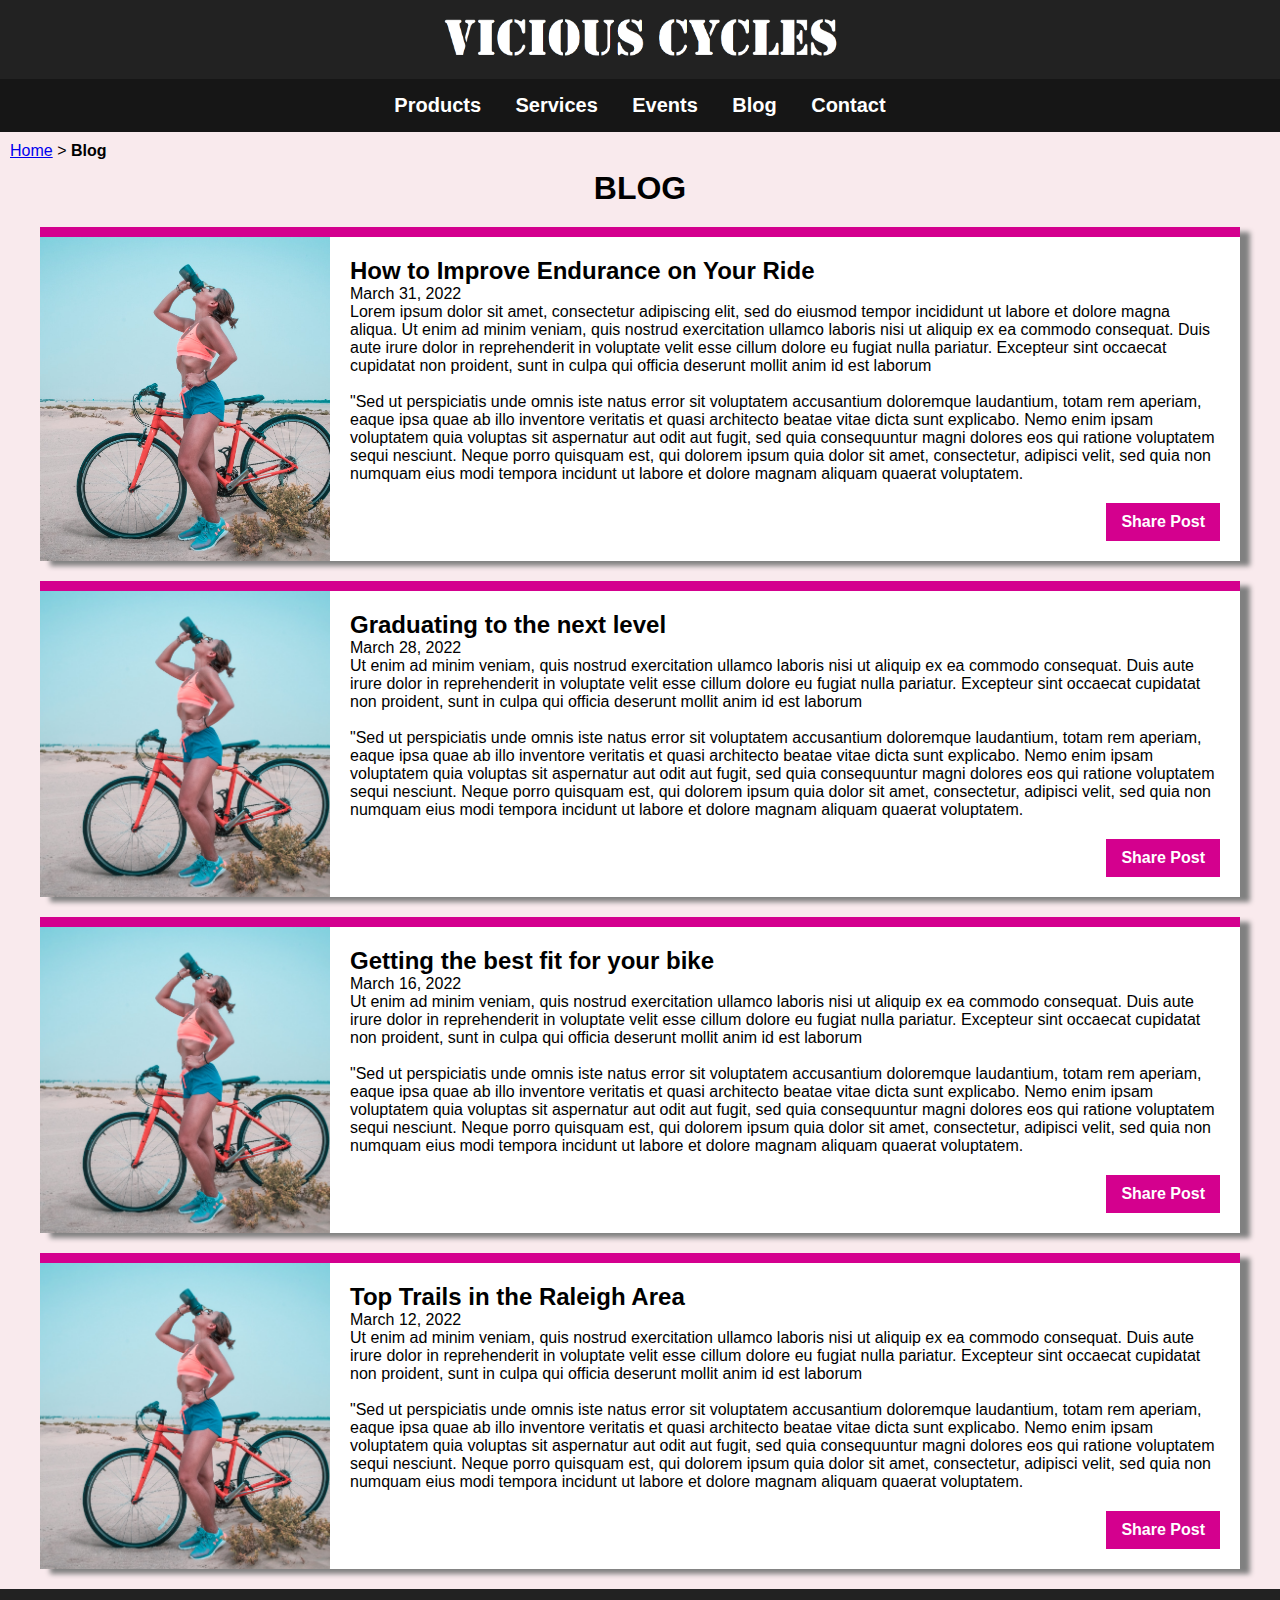
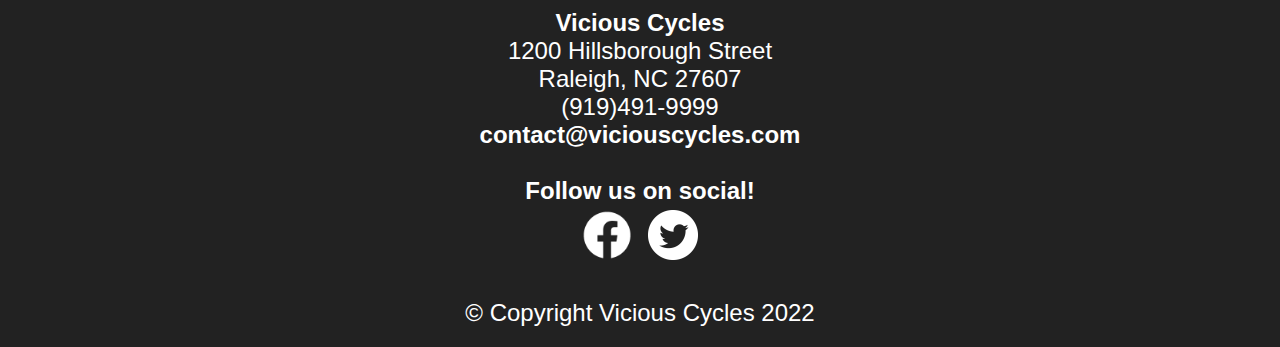
==== blog.html @ 44345014 "fix footer" ====
<!DOCTYPE html>
<html lang="en">

<head>
  <meta charset="utf-8">
  <title>Vicious Cycles</title>
  <link rel="stylesheet" href="css/styles.css">
  <style>
    .blogPost {
      border-top: 10px #d4008e solid;
      box-shadow: 10px 5px 5px grey;
      background-color: white;
      display: flex;
      margin: 20px 40px;
    }

    .blogPost .blogImage {
      width: 25%;
      float: left;
    }
    .blogImage img{
      width: 100%;
      height: 100%;
      object-fit: cover;
      margin:0;
      padding:0;
      display: block;
    }
    .blogBody {
      width: 75%;
      float: left;
      padding: 20px;
    }
    .blogFooter{
      text-align: right;
      padding-top: 20px;
    }
    .eventCard {
      border-top: 10px #d4008e solid;
      float: left;
      box-shadow: 10px 5px 5px grey;
      background-color: white;
      display: flex;
      justify-content: space-between;
      flex-direction: column;
    }
  </style>
</head>

<body>
  <!--
    Title: Vicious Cycles - Our Bikes 
    Developer: Stephanie Scott
    Description: This page contains the content page for "our bikes" on the Vicious Cycles website
  -->
  <header>
    <a href="index.html"><img id="companyLogo" src="img/vicious-cycles-logo4.png" alt="Vicious Cycles Company Logo"></a>
  </header>
  <nav id="navMenu">
    <ul>
      <li><a href="ourBikes.html">Products</a></li>
      <li><a href="ourServices.html">Services</a></li>
      <li><a href="events.html">Events</a></li>
      <li><a href="blog.html">Blog</a></li>
      <li><a href="contact.html">Contact</a></li>
    </ul>
  </nav>
  <main>
    <nav id="breadcrumb">
      <ul>
        <li><a href="index.html">Home</a> > </li>
        <li class="currentPage">Blog</li>
      </ul>
    </nav>
    <h1 class="pageHeader">Blog</h1>
    <div id="ourBikes" style="width: 100%; display: inline-block;">
      <div class="blogPost">
        <div class="blogImage">
          <img src="img/pexels-biker-driking.jpg" alt="Biker woman drinking water">
        </div>
        <div class="blogBody">
          <div class="blogTitle"><h2>How to Improve Endurance on Your Ride</h2></div>
          <div class="blogDate">March 31, 2022</div>
          <div class="blogContent">
            <p>Lorem ipsum dolor sit amet, consectetur adipiscing elit, sed do eiusmod tempor incididunt ut labore et dolore magna aliqua. 
              Ut enim ad minim veniam, quis nostrud exercitation ullamco laboris nisi ut aliquip ex ea commodo consequat. 
              Duis aute irure dolor in reprehenderit in voluptate velit esse cillum dolore eu fugiat nulla pariatur. 
              Excepteur sint occaecat cupidatat non proident, sunt in culpa qui officia deserunt mollit anim id est laborum</p><br>
              <p>"Sed ut perspiciatis unde omnis iste natus error sit voluptatem accusantium doloremque laudantium, totam rem aperiam, eaque ipsa quae ab illo inventore veritatis et quasi architecto beatae vitae dicta sunt explicabo. 
                Nemo enim ipsam voluptatem quia voluptas sit aspernatur aut odit aut fugit, sed quia consequuntur magni dolores eos qui ratione voluptatem sequi nesciunt. 
                Neque porro quisquam est, qui dolorem ipsum quia dolor sit amet, consectetur, adipisci velit, sed quia non numquam eius modi tempora incidunt ut labore et dolore magnam aliquam quaerat voluptatem. 
              </p>
          </div>
          <div class="blogFooter">
            <button class="primaryButton">Share Post</button>
          </div>
        </div>
      </div>
      <div class="blogPost">
        <div class="blogImage">
          <img src="img/pexels-biker-driking.jpg" alt="Biker woman drinking water">
        </div>
          <div class="blogBody">
          <div class="blogTitle"><h2>Graduating to the next level</h2></div>
          <div class="blogDate">March 28, 2022</div>
          <div class="blogContent">
            Ut enim ad minim veniam, quis nostrud exercitation ullamco laboris nisi ut aliquip ex ea commodo consequat. 
            Duis aute irure dolor in reprehenderit in voluptate velit esse cillum dolore eu fugiat nulla pariatur. 
            Excepteur sint occaecat cupidatat non proident, sunt in culpa qui officia deserunt mollit anim id est laborum</p><br>
            <p>"Sed ut perspiciatis unde omnis iste natus error sit voluptatem accusantium doloremque laudantium, totam rem aperiam, eaque ipsa quae ab illo inventore veritatis et quasi architecto beatae vitae dicta sunt explicabo. 
              Nemo enim ipsam voluptatem quia voluptas sit aspernatur aut odit aut fugit, sed quia consequuntur magni dolores eos qui ratione voluptatem sequi nesciunt. 
              Neque porro quisquam est, qui dolorem ipsum quia dolor sit amet, consectetur, adipisci velit, sed quia non numquam eius modi tempora incidunt ut labore et dolore magnam aliquam quaerat voluptatem. 
            </p>
          </div>
          <div class="blogFooter">
            <button class="primaryButton">Share Post</button>
          </div>
        </div>
      </div>
      <div class="blogPost">
        <div class="blogImage">
          <img src="img/pexels-biker-driking.jpg" alt="Biker woman drinking water">
        </div>
        <div class="blogBody">
          <div class="blogTitle"><h2>Getting the best fit for your bike</h2></div>
          <div class="blogDate">March 16, 2022</div>
          <div class="blogContent">
            Ut enim ad minim veniam, quis nostrud exercitation ullamco laboris nisi ut aliquip ex ea commodo consequat. 
            Duis aute irure dolor in reprehenderit in voluptate velit esse cillum dolore eu fugiat nulla pariatur. 
            Excepteur sint occaecat cupidatat non proident, sunt in culpa qui officia deserunt mollit anim id est laborum</p><br>
            <p>"Sed ut perspiciatis unde omnis iste natus error sit voluptatem accusantium doloremque laudantium, totam rem aperiam, eaque ipsa quae ab illo inventore veritatis et quasi architecto beatae vitae dicta sunt explicabo. 
              Nemo enim ipsam voluptatem quia voluptas sit aspernatur aut odit aut fugit, sed quia consequuntur magni dolores eos qui ratione voluptatem sequi nesciunt. 
              Neque porro quisquam est, qui dolorem ipsum quia dolor sit amet, consectetur, adipisci velit, sed quia non numquam eius modi tempora incidunt ut labore et dolore magnam aliquam quaerat voluptatem. 
            </p>
          </div>
          <div class="blogFooter">
            <button class="primaryButton">Share Post</button>
          </div>
        </div>
      </div>
      <div class="blogPost">
        <div class="blogImage">
          <img src="img/pexels-biker-driking.jpg" alt="Biker woman drinking water">
        </div>
        <div class="blogBody">
          <div class="blogTitle"><h2>Top Trails in the Raleigh Area</h2></div>
          <div class="blogDate">March 12, 2022</div>
          <div class="blogContent">
            Ut enim ad minim veniam, quis nostrud exercitation ullamco laboris nisi ut aliquip ex ea commodo consequat. 
            Duis aute irure dolor in reprehenderit in voluptate velit esse cillum dolore eu fugiat nulla pariatur. 
            Excepteur sint occaecat cupidatat non proident, sunt in culpa qui officia deserunt mollit anim id est laborum</p><br>
            <p>"Sed ut perspiciatis unde omnis iste natus error sit voluptatem accusantium doloremque laudantium, totam rem aperiam, eaque ipsa quae ab illo inventore veritatis et quasi architecto beatae vitae dicta sunt explicabo. 
              Nemo enim ipsam voluptatem quia voluptas sit aspernatur aut odit aut fugit, sed quia consequuntur magni dolores eos qui ratione voluptatem sequi nesciunt. 
              Neque porro quisquam est, qui dolorem ipsum quia dolor sit amet, consectetur, adipisci velit, sed quia non numquam eius modi tempora incidunt ut labore et dolore magnam aliquam quaerat voluptatem. 
            </p>
          </div>
          <div class="blogFooter">
            <button class="primaryButton">Share Post</button>
          </div>
        </div>
      </div>


    </div>
  </main>
  <footer>
    <div>
      <ul>
        <li><b>Vicious Cycles</b></li>
        <li>1200 Hillsborough Street</li>
        <li>Raleigh, NC 27607</li>
        <li>(919)491-9999</li>
        <li><a href="mailto:contact@viciouscycles.com">contact@viciouscycles.com</a></li>
      </ul>
    </div>
    <br>
    <div id="socialLogos" style="padding: 0px 20px;">
      <p>Follow us on social!</p>
      <a href="https://www.facebook.com/" target="_blank"><img src="img/facebook_logo.png" width="50"
          alt="Facebook Logo - click to open Facebook"></a>
      <a href="https://www.twitter.com/" target="_blank"><img src="img/twitter_logo.png" width="50"
          alt="Twitter Logo - click to open Twitter"></a>
    </div>
    <br>
    <p>
      © Copyright Vicious Cycles 2022
    </p>
  </footer>
</body>

</html>
---- css/styles.css ----
/*
Owner: Stephanie Scott
Description: Main CSS page including Home page
File Name: index.html 
*/
@import "shared.css";
@import "contact.css";
@import "ourBikes.css";
@import "events.css";

* {
  margin: 0;
  padding: 0;
  }

@media (min-width: 1024px) {
  #productsAndServices{
    display: grid;
    grid-template-columns: repeat(3, 30%);
    gap: 50px;
    background-color: #f0d3e3;
    padding: 50px 30px;
    justify-content: center;
  }
}

@media (min-width: 100px) and (max-width: 1024px) {
  #productsAndServices{
    display: grid;
    grid-template-columns: repeat(1, 95%);
    justify-content: center; 
    text-align: center;   
    gap: 0px;
    padding: 50px 30px;
  }
  .cardTitle{
    width: 500px;
    font-size: 36px!important;
  }
  .imgWrapper{
    height: 300px;
    width: 500px;
  }
  #aboutUsSection{
    display: flex;
    flex-direction: column;
  }
  #aboutUsSection p{
    text-align: center!important;
    border: none !important;
    padding-bottom: 20px;
    width: 100%!important;
    padding: 20px;
  }
  #aboutUsSection h1{
    width: 100%!important;
    text-align: center!important;
  }
}

#productsAndServices a{
  justify-self: center;
}
.card img{
  width: 100%;
  height: 100%;
  object-fit: cover;
  margin:0;
  padding:0;
  display: block;
}

.card{
  margin: 10px;
  float: left;
  box-shadow: 10px 5px 5px grey;
  position: relative;
  text-align: center;
}
.card:hover{
  border: none;
  transform: scale(1.05);
}

.cardTitle{
  background-color: rgba(	212, 0, 142, .7);
  color: white;
  border: none;
  padding: 10px 0px;
  font-size: 28px;
  font-weight: bold;
  text-align: center;
  position: absolute;
  bottom: 0px;
  width: 100%;
  text-align: center;
}

#aboutUsSection{
  background-color: #161616;
  color: white;
  text-align: center;
  display: flex; 
  justify-content: center; 
  padding: 0px; 
  align-items: center;
}
#aboutUsSection h1{
  font-family:'Segoe UI', Tahoma, Geneva, Verdana, sans-serif;
  text-transform: uppercase;
  margin:0px; 
  padding: 40px 0px;
  font-size: 48px; 
  text-align: right;
  width: 20%; 
  text-align: right; 
  padding-right: 20px;
}
#aboutUsSection p{
    font-size: 24px;
    line-height: 1.75;
    margin:0px;
    width: 75%; 
    text-align: left; 
    border-left: solid 1px white; 
    padding-left: 20px;
  }
#selfieImg{
  width: 100%;
  height: 100%;
  object-fit: cover;
  margin:0;
  padding:0;
  display: block;
}
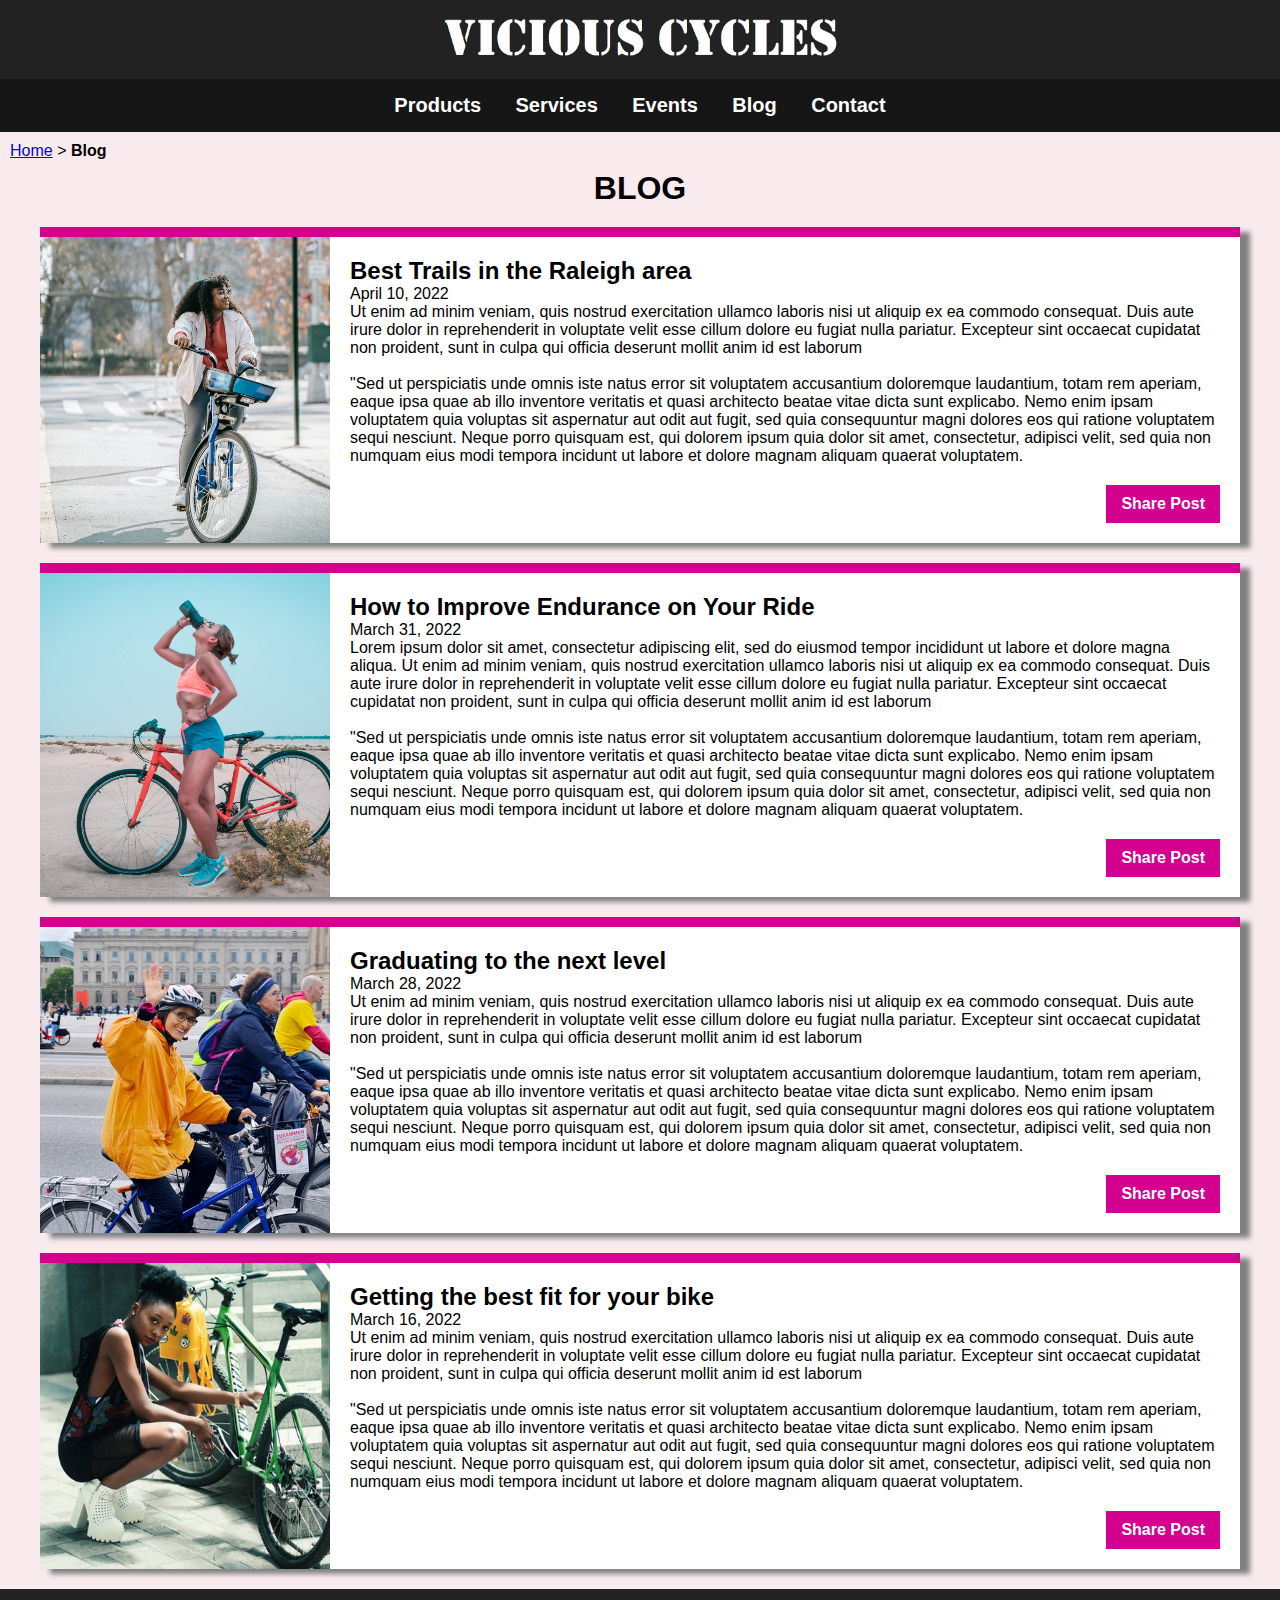
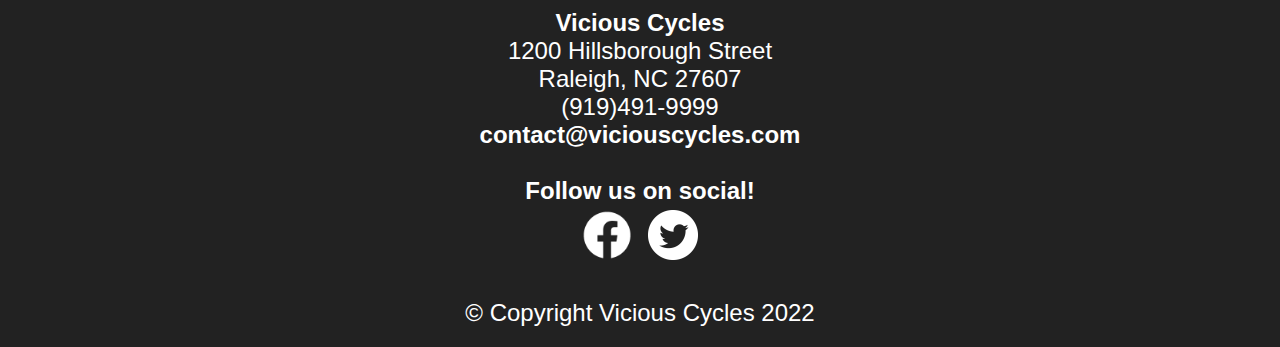
==== commit 42e633c1: "update blog page" ====
--- a/blog.html
+++ b/blog.html
@@ -76,6 +76,27 @@
     <div id="ourBikes" style="width: 100%; display: inline-block;">
       <div class="blogPost">
         <div class="blogImage">
+          <img src="img/joyRide.jpg" alt="Girl enjoying biking in the city">
+        </div>
+        <div class="blogBody">
+          <div class="blogTitle"><h2>Best Trails in the Raleigh area</h2></div>
+          <div class="blogDate">April 10, 2022</div>
+          <div class="blogContent">
+            Ut enim ad minim veniam, quis nostrud exercitation ullamco laboris nisi ut aliquip ex ea commodo consequat. 
+            Duis aute irure dolor in reprehenderit in voluptate velit esse cillum dolore eu fugiat nulla pariatur. 
+            Excepteur sint occaecat cupidatat non proident, sunt in culpa qui officia deserunt mollit anim id est laborum</p><br>
+            <p>"Sed ut perspiciatis unde omnis iste natus error sit voluptatem accusantium doloremque laudantium, totam rem aperiam, eaque ipsa quae ab illo inventore veritatis et quasi architecto beatae vitae dicta sunt explicabo. 
+              Nemo enim ipsam voluptatem quia voluptas sit aspernatur aut odit aut fugit, sed quia consequuntur magni dolores eos qui ratione voluptatem sequi nesciunt. 
+              Neque porro quisquam est, qui dolorem ipsum quia dolor sit amet, consectetur, adipisci velit, sed quia non numquam eius modi tempora incidunt ut labore et dolore magnam aliquam quaerat voluptatem. 
+            </p>
+          </div>
+          <div class="blogFooter">
+            <button class="primaryButton">Share Post</button>
+          </div>
+        </div>
+      </div>
+      <div class="blogPost">
+        <div class="blogImage">
           <img src="img/pexels-biker-driking.jpg" alt="Biker woman drinking water">
         </div>
         <div class="blogBody">
@@ -98,7 +119,7 @@
       </div>
       <div class="blogPost">
         <div class="blogImage">
-          <img src="img/pexels-biker-driking.jpg" alt="Biker woman drinking water">
+          <img src="img/groupRide.jpg" alt="Biker woman drinking water">
         </div>
           <div class="blogBody">
           <div class="blogTitle"><h2>Graduating to the next level</h2></div>
@@ -119,7 +140,7 @@
       </div>
       <div class="blogPost">
         <div class="blogImage">
-          <img src="img/pexels-biker-driking.jpg" alt="Biker woman drinking water">
+          <img src="img/coolBikerGal.jpg" alt="Girl looking bad a** next to bike">
         </div>
         <div class="blogBody">
           <div class="blogTitle"><h2>Getting the best fit for your bike</h2></div>
@@ -138,29 +159,6 @@
           </div>
         </div>
       </div>
-      <div class="blogPost">
-        <div class="blogImage">
-          <img src="img/pexels-biker-driking.jpg" alt="Biker woman drinking water">
-        </div>
-        <div class="blogBody">
-          <div class="blogTitle"><h2>Top Trails in the Raleigh Area</h2></div>
-          <div class="blogDate">March 12, 2022</div>
-          <div class="blogContent">
-            Ut enim ad minim veniam, quis nostrud exercitation ullamco laboris nisi ut aliquip ex ea commodo consequat. 
-            Duis aute irure dolor in reprehenderit in voluptate velit esse cillum dolore eu fugiat nulla pariatur. 
-            Excepteur sint occaecat cupidatat non proident, sunt in culpa qui officia deserunt mollit anim id est laborum</p><br>
-            <p>"Sed ut perspiciatis unde omnis iste natus error sit voluptatem accusantium doloremque laudantium, totam rem aperiam, eaque ipsa quae ab illo inventore veritatis et quasi architecto beatae vitae dicta sunt explicabo. 
-              Nemo enim ipsam voluptatem quia voluptas sit aspernatur aut odit aut fugit, sed quia consequuntur magni dolores eos qui ratione voluptatem sequi nesciunt. 
-              Neque porro quisquam est, qui dolorem ipsum quia dolor sit amet, consectetur, adipisci velit, sed quia non numquam eius modi tempora incidunt ut labore et dolore magnam aliquam quaerat voluptatem. 
-            </p>
-          </div>
-          <div class="blogFooter">
-            <button class="primaryButton">Share Post</button>
-          </div>
-        </div>
-      </div>
-
-
     </div>
   </main>
   <footer>
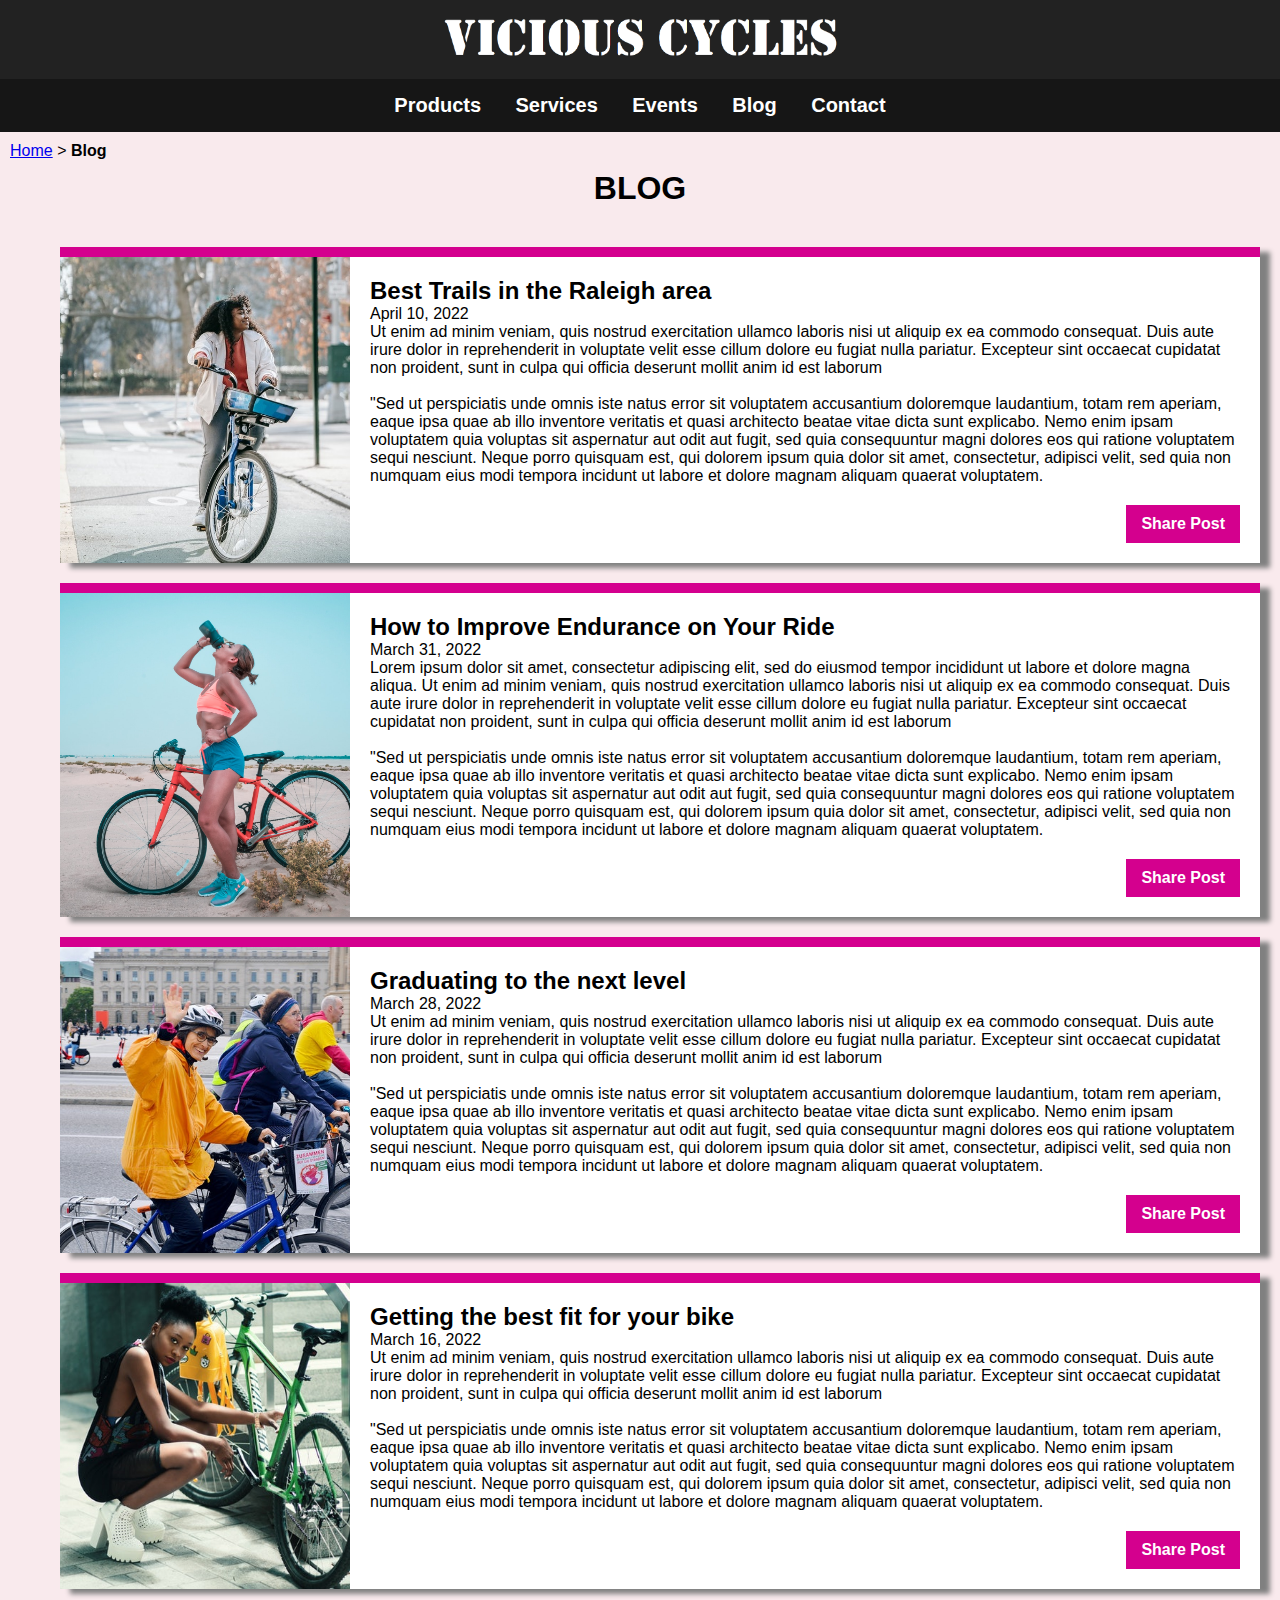
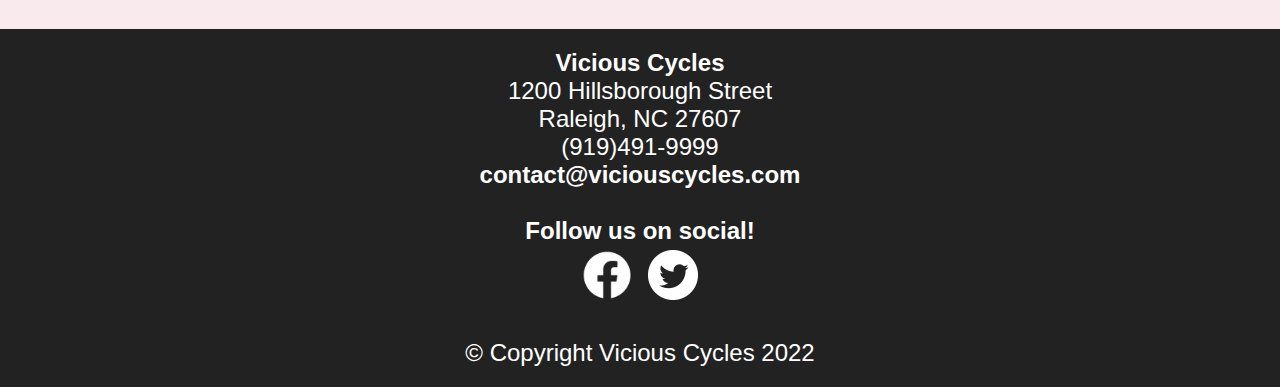
==== commit c9a67fbc: "update bikes page" ====
--- a/blog.html
+++ b/blog.html
@@ -119,7 +119,7 @@
       </div>
       <div class="blogPost">
         <div class="blogImage">
-          <img src="img/groupRide.jpg" alt="Biker woman drinking water">
+          <img src="img/groupRide.jpg" alt="Group of women biking together">
         </div>
           <div class="blogBody">
           <div class="blogTitle"><h2>Graduating to the next level</h2></div>
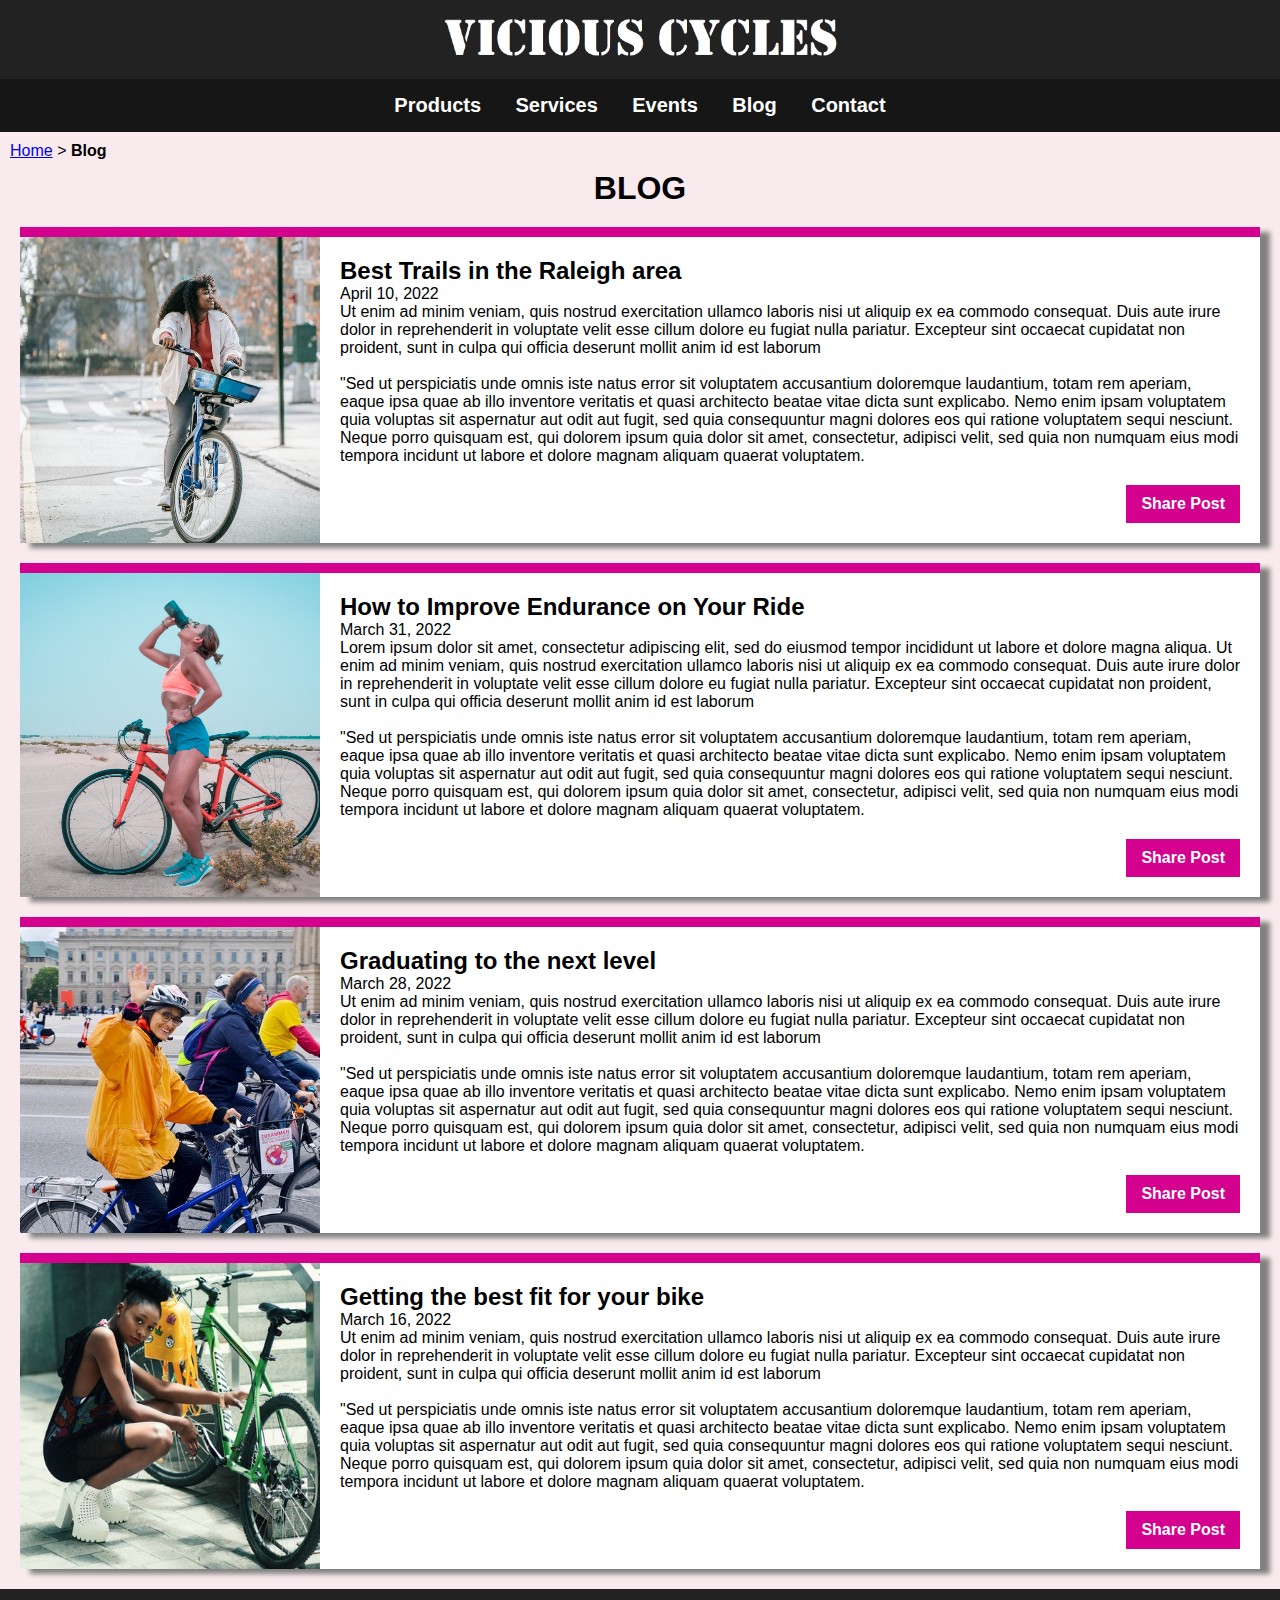
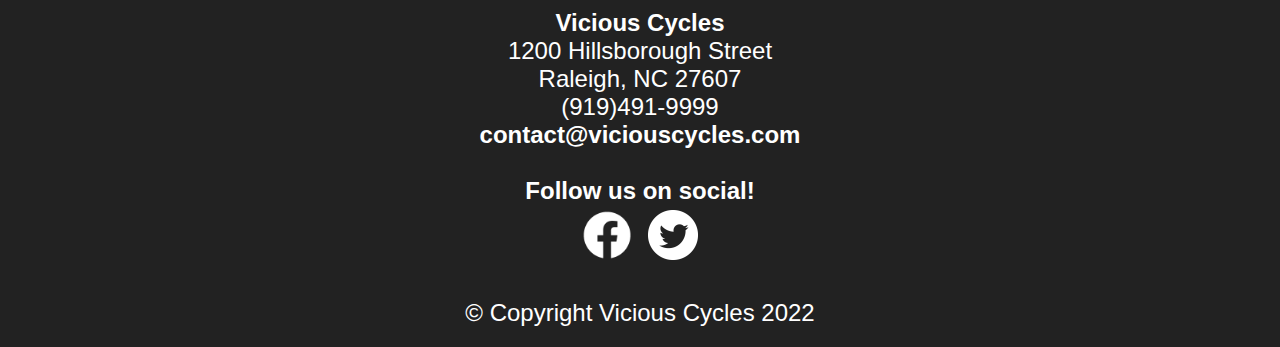
==== commit 8d1a893b: "update blog page" ====
--- a/blog.html
+++ b/blog.html
@@ -5,53 +5,13 @@
   <meta charset="utf-8">
   <title>Vicious Cycles</title>
   <link rel="stylesheet" href="css/styles.css">
-  <style>
-    .blogPost {
-      border-top: 10px #d4008e solid;
-      box-shadow: 10px 5px 5px grey;
-      background-color: white;
-      display: flex;
-      margin: 20px 40px;
-    }
-
-    .blogPost .blogImage {
-      width: 25%;
-      float: left;
-    }
-    .blogImage img{
-      width: 100%;
-      height: 100%;
-      object-fit: cover;
-      margin:0;
-      padding:0;
-      display: block;
-    }
-    .blogBody {
-      width: 75%;
-      float: left;
-      padding: 20px;
-    }
-    .blogFooter{
-      text-align: right;
-      padding-top: 20px;
-    }
-    .eventCard {
-      border-top: 10px #d4008e solid;
-      float: left;
-      box-shadow: 10px 5px 5px grey;
-      background-color: white;
-      display: flex;
-      justify-content: space-between;
-      flex-direction: column;
-    }
-  </style>
 </head>
 
 <body>
   <!--
-    Title: Vicious Cycles - Our Bikes 
+    Title: Vicious Cycles - Blog
     Developer: Stephanie Scott
-    Description: This page contains the content page for "our bikes" on the Vicious Cycles website
+    Description: This page contains the content page for "Blog" on the Vicious Cycles website
   -->
   <header>
     <a href="index.html"><img id="companyLogo" src="img/vicious-cycles-logo4.png" alt="Vicious Cycles Company Logo"></a>
@@ -73,7 +33,7 @@
       </ul>
     </nav>
     <h1 class="pageHeader">Blog</h1>
-    <div id="ourBikes" style="width: 100%; display: inline-block;">
+    <div id="blog">
       <div class="blogPost">
         <div class="blogImage">
           <img src="img/joyRide.jpg" alt="Girl enjoying biking in the city">
--- a/css/styles.css
+++ b/css/styles.css
@@ -7,12 +7,15 @@
 @import "contact.css";
 @import "ourBikes.css";
 @import "events.css";
+@import "blog.css";
 
 * {
   margin: 0;
   padding: 0;
   }
-
+main{
+  display: inline-block;
+}
 @media (min-width: 1024px) {
   #productsAndServices{
     display: grid;
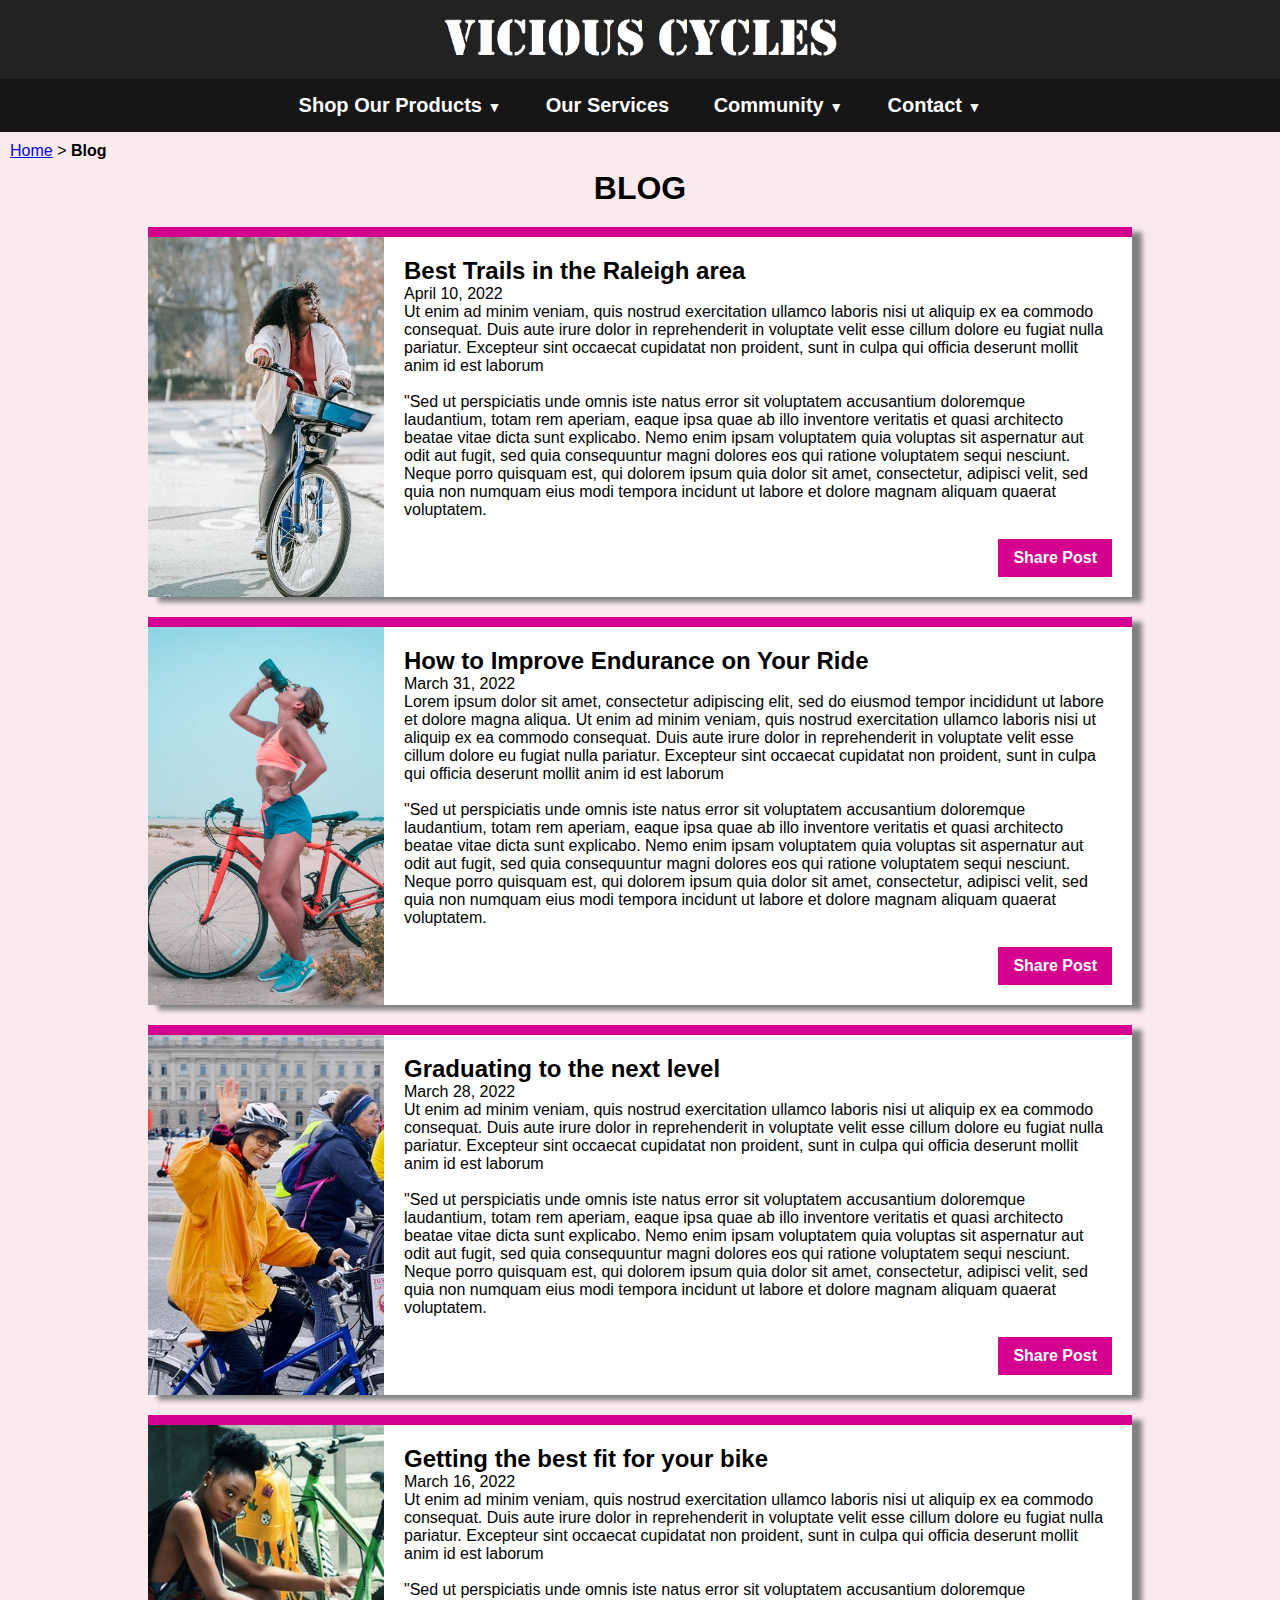
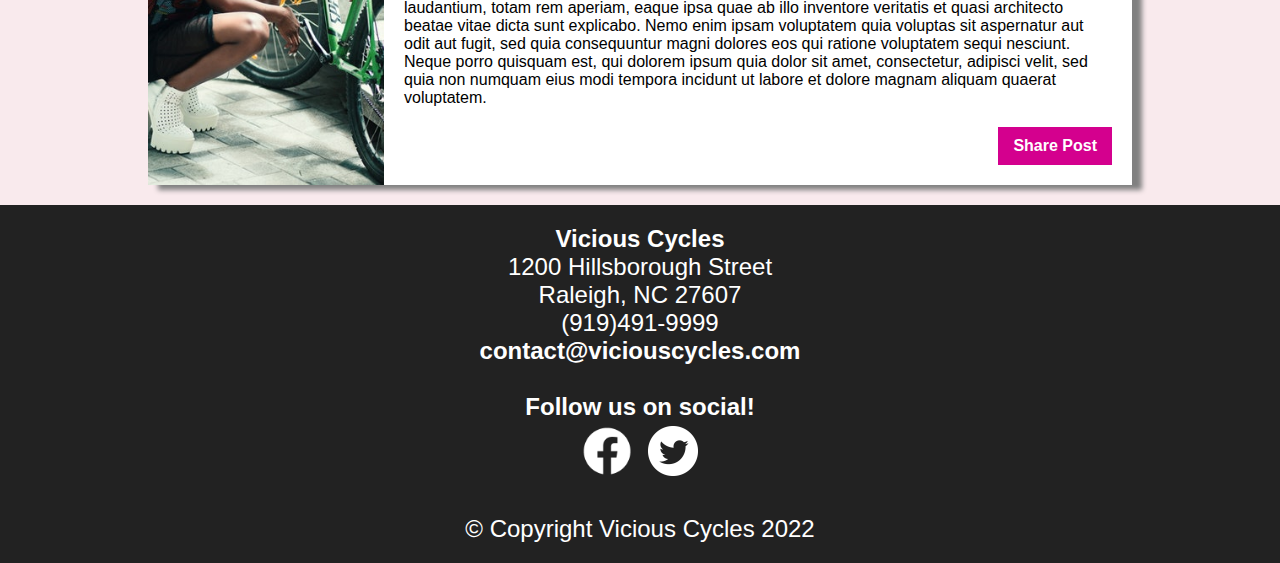
==== commit 9f227ca0: "lots of updates" ====
--- a/blog.html
+++ b/blog.html
@@ -18,13 +18,31 @@
   </header>
   <nav id="navMenu">
     <ul>
-      <li><a href="ourBikes.html">Products</a></li>
-      <li><a href="ourServices.html">Services</a></li>
-      <li><a href="events.html">Events</a></li>
-      <li><a href="blog.html">Blog</a></li>
-      <li><a href="contact.html">Contact</a></li>
+        <li class="dropdown">
+            <a href="ourBikes.html">Shop Our Products <span class="dropdownArrow">▼</span></a>
+            <ul class="dropdown-content">
+                <li><a href="ourBikes.html">Our Bikes</a></li>
+                <li><a href="ourGear.html">Our Apparel</a></li>
+            </ul>
+        </li>
+        <li><a href="ourServices.html">Our Services</a></li>
+        <li class="dropdown">
+          <a href="events.html">Community <span class="dropdownArrow">▼</span></a>
+          <ul class="dropdown-content">
+              <li><a href="events.html">Upcoming Events</a></li>
+              <li><a href="blog.html">Our Blog</a></li>
+              <li><a href="https://oaksandspokes.com/" target="_blank">Oaks & Spokes (External)</a></li>
+          </ul>
+      </li>
+      <li class="dropdown">
+        <a href="contact.html">Contact <span class="dropdownArrow">▼</span></a>
+        <ul class="dropdown-content">
+          <li><a href="contact.html">Contact Us</a></li>
+          <li><a href="https://goo.gl/maps/SHPzcojnDMgMXf7F6" target="_blank">Directions (External)</a></li>
+        </ul>
+    </li>
     </ul>
-  </nav>
+</nav>
   <main>
     <nav id="breadcrumb">
       <ul>
@@ -42,7 +60,7 @@
           <div class="blogTitle"><h2>Best Trails in the Raleigh area</h2></div>
           <div class="blogDate">April 10, 2022</div>
           <div class="blogContent">
-            Ut enim ad minim veniam, quis nostrud exercitation ullamco laboris nisi ut aliquip ex ea commodo consequat. 
+            <p>Ut enim ad minim veniam, quis nostrud exercitation ullamco laboris nisi ut aliquip ex ea commodo consequat. 
             Duis aute irure dolor in reprehenderit in voluptate velit esse cillum dolore eu fugiat nulla pariatur. 
             Excepteur sint occaecat cupidatat non proident, sunt in culpa qui officia deserunt mollit anim id est laborum</p><br>
             <p>"Sed ut perspiciatis unde omnis iste natus error sit voluptatem accusantium doloremque laudantium, totam rem aperiam, eaque ipsa quae ab illo inventore veritatis et quasi architecto beatae vitae dicta sunt explicabo. 
@@ -85,7 +103,7 @@
           <div class="blogTitle"><h2>Graduating to the next level</h2></div>
           <div class="blogDate">March 28, 2022</div>
           <div class="blogContent">
-            Ut enim ad minim veniam, quis nostrud exercitation ullamco laboris nisi ut aliquip ex ea commodo consequat. 
+            <p>Ut enim ad minim veniam, quis nostrud exercitation ullamco laboris nisi ut aliquip ex ea commodo consequat. 
             Duis aute irure dolor in reprehenderit in voluptate velit esse cillum dolore eu fugiat nulla pariatur. 
             Excepteur sint occaecat cupidatat non proident, sunt in culpa qui officia deserunt mollit anim id est laborum</p><br>
             <p>"Sed ut perspiciatis unde omnis iste natus error sit voluptatem accusantium doloremque laudantium, totam rem aperiam, eaque ipsa quae ab illo inventore veritatis et quasi architecto beatae vitae dicta sunt explicabo. 
@@ -106,7 +124,7 @@
           <div class="blogTitle"><h2>Getting the best fit for your bike</h2></div>
           <div class="blogDate">March 16, 2022</div>
           <div class="blogContent">
-            Ut enim ad minim veniam, quis nostrud exercitation ullamco laboris nisi ut aliquip ex ea commodo consequat. 
+            <p>Ut enim ad minim veniam, quis nostrud exercitation ullamco laboris nisi ut aliquip ex ea commodo consequat. 
             Duis aute irure dolor in reprehenderit in voluptate velit esse cillum dolore eu fugiat nulla pariatur. 
             Excepteur sint occaecat cupidatat non proident, sunt in culpa qui officia deserunt mollit anim id est laborum</p><br>
             <p>"Sed ut perspiciatis unde omnis iste natus error sit voluptatem accusantium doloremque laudantium, totam rem aperiam, eaque ipsa quae ab illo inventore veritatis et quasi architecto beatae vitae dicta sunt explicabo. 
@@ -146,4 +164,4 @@
   </footer>
 </body>
 
-</html>+</html>
--- a/css/styles.css
+++ b/css/styles.css
@@ -8,6 +8,7 @@
 @import "ourBikes.css";
 @import "events.css";
 @import "blog.css";
+@import "services.css";
 
 * {
   margin: 0;
@@ -15,6 +16,7 @@
   }
 main{
   display: inline-block;
+  width: 100%;
 }
 @media (min-width: 1024px) {
   #productsAndServices{
@@ -33,8 +35,8 @@
     grid-template-columns: repeat(1, 95%);
     justify-content: center; 
     text-align: center;   
-    gap: 0px;
-    padding: 50px 30px;
+    gap: 20px;
+    padding: 50px 0px;
   }
   .cardTitle{
     width: 500px;
@@ -44,21 +46,22 @@
     height: 300px;
     width: 500px;
   }
-  #aboutUsSection{
+  #aboutUsWrapper{
     display: flex;
     flex-direction: column;
   }
-  #aboutUsSection p{
-    text-align: center!important;
-    border: none !important;
-    padding-bottom: 20px;
-    width: 100%!important;
-    padding: 20px;
-  }
-  #aboutUsSection h1{
-    width: 100%!important;
-    text-align: center!important;
-  }
+
+    #aboutUsSection p {
+        text-align: center !important;
+        border: none !important;
+        width: 100% !important;
+        font-size: 18px !important;
+    }
+    #aboutUsSection h1 {
+        width: 100% !important;
+        text-align: center !important;
+        padding: 0px !important;
+    }
 }
 
 #productsAndServices a{
@@ -86,7 +89,7 @@
 }
 
 .cardTitle{
-  background-color: rgba(	212, 0, 142, .7);
+  background-color: rgba(212, 0, 142, .7);
   color: white;
   border: none;
   padding: 10px 0px;
@@ -103,11 +106,17 @@
   background-color: #161616;
   color: white;
   text-align: center;
-  display: flex; 
-  justify-content: center; 
-  padding: 0px; 
+  padding: 30px 0px; 
   align-items: center;
 }
+#aboutUsWrapper {
+    width: 80%;
+    margin: 0 auto;
+    display: flex;
+    justify-content: center;
+    align-items: center;
+}
+
 #aboutUsSection h1{
   font-family:'Segoe UI', Tahoma, Geneva, Verdana, sans-serif;
   text-transform: uppercase;
@@ -119,15 +128,15 @@
   text-align: right; 
   padding-right: 20px;
 }
-#aboutUsSection p{
-    font-size: 24px;
+#aboutUsSection p {
+    font-size: 28px;
     line-height: 1.75;
-    margin:0px;
-    width: 75%; 
-    text-align: left; 
-    border-left: solid 1px white; 
+    margin: 0px;
+    width: 75%;
+    text-align: left;
+    border-left: solid 1px white;
     padding-left: 20px;
-  }
+}
 #selfieImg{
   width: 100%;
   height: 100%;
